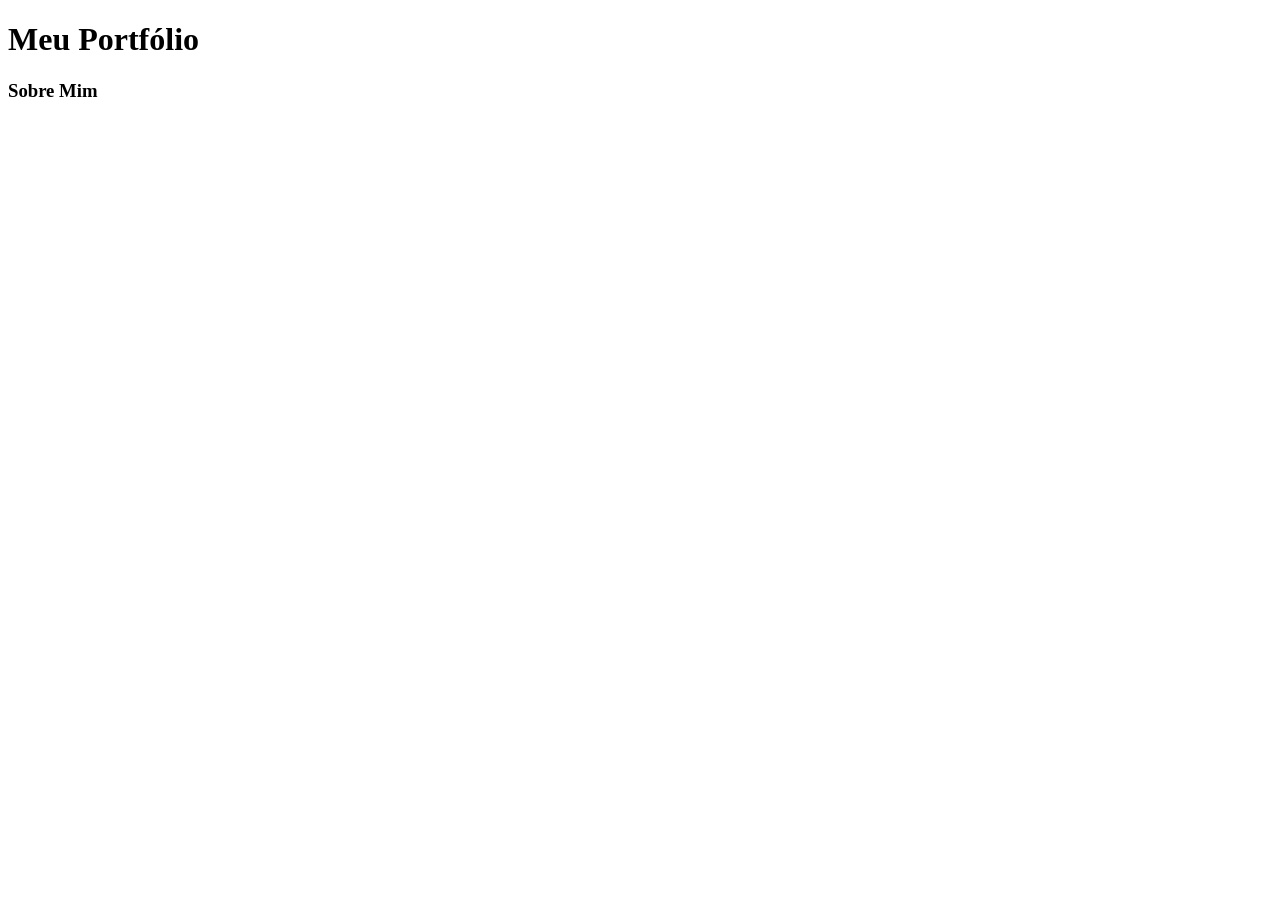
==== index.html @ d5aa6065 "initiation" ====
<!DOCTYPE html>
<html lang="pt-br">
<head>
    <meta charset="UTF-8">
    <meta name="viewport" content="width=device-width, initial-scale=1.0">
    <title>Document</title>
</head>
<body>
    <h1>Meu Portfólio</h1>

    <h3>Sobre Mim</h3>
    
</body>
</html>
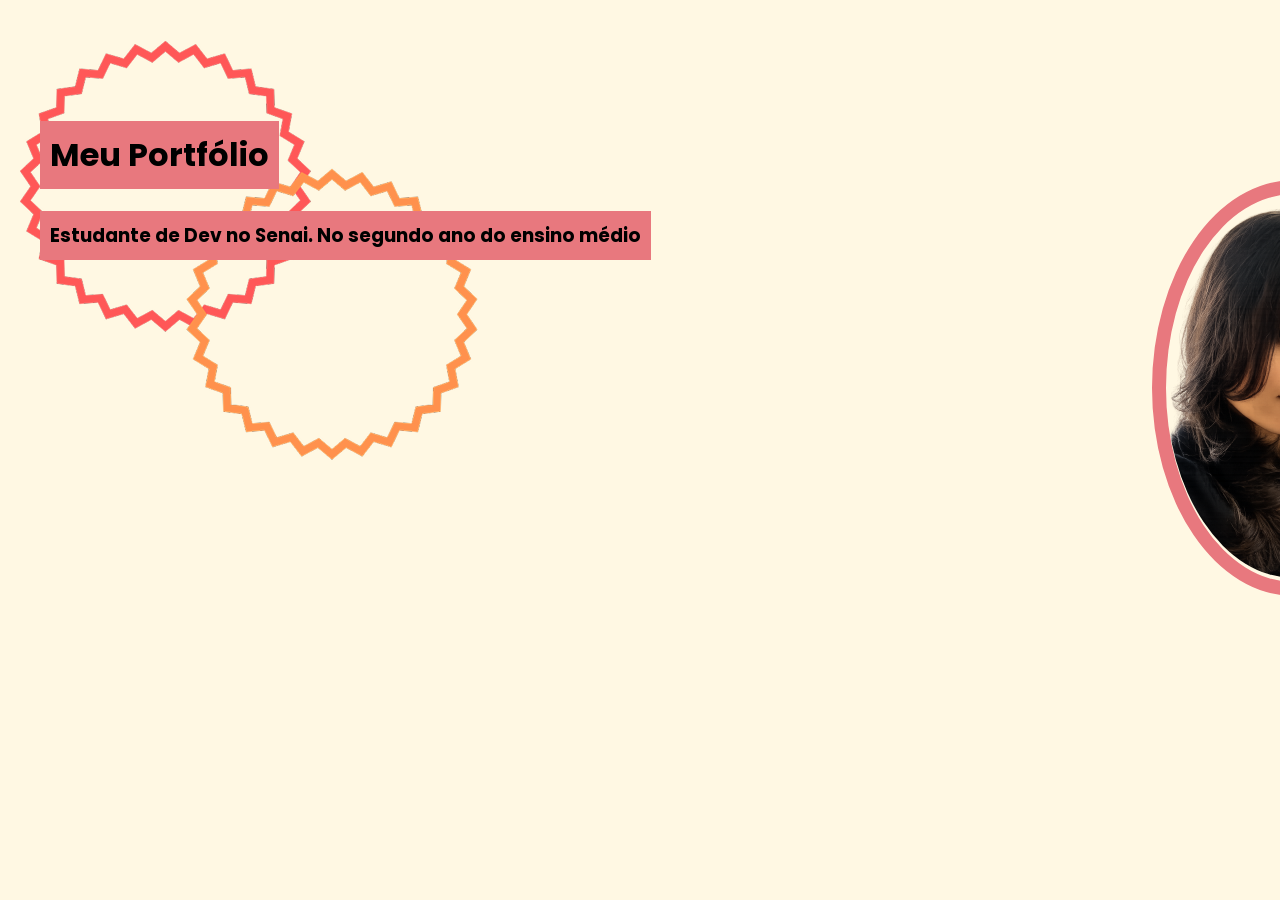
==== commit b0f2e1ab: "notDone" ====
--- a/index.html
+++ b/index.html
@@ -3,12 +3,24 @@
 <head>
     <meta charset="UTF-8">
     <meta name="viewport" content="width=device-width, initial-scale=1.0">
-    <title>Document</title>
+    <link rel="preconnect" href="https://fonts.googleapis.com">
+<link rel="preconnect" href="https://fonts.gstatic.com" crossorigin>
+<link href="https://fonts.googleapis.com/css2?family=Poppins:wght@400;700&display=swap" rel="stylesheet">
+<link rel="stylesheet" href="style.css">
+    <title>Portifolio</title>
 </head>
 <body>
-    <h1>Meu Portfólio</h1>
+    <img class="circulo-fundo" src="img/CirculoZnho.png" alt="">
 
-    <h3>Sobre Mim</h3>
-    
+    <div class="container">
+        <h1>Meu Portfólio</h1>
+        <h3>Estudante de Dev no Senai. No segundo ano do ensino médio</h3>
+    </div>
+
+    <div class="circulo-imagem">
+        <div class="borda-circulo">
+            <img src="img/EuLindinha.png" alt="">
+        </div>
+    </div>
 </body>
 </html>
--- a/style.css
+++ b/style.css
@@ -0,0 +1,56 @@
+body{
+    background-color: #FFF8E3;
+    margin: 0;
+    position: relative;
+}
+
+.circulo-fundo{
+    position: absolute;
+    top: 20px;
+    left: 20px;
+    z-index: -1; /* fica atrás do texto */
+}
+
+.container{
+    position: relative;
+    z-index: 1; /* fica na frente */
+    bottom: -100px;
+    left: 40px;
+}
+
+h1, h3{
+    font-family: 'Poppins', sans-serif;
+    background-color: #E8787E;
+    width: fit-content;
+    padding: 10px;
+}
+
+.circulo-imagem{
+  position: relative;
+    width: 20%;
+    height: 20%;
+    border-radius: 30%;
+   background-color: transparent;
+    margin-top: 20px;
+    right:-90%;
+
+    
+}
+
+.borda-circulo{
+        position: relative;
+    border: 14px solid #E8787E;
+        width: 100%;
+    height: 100%;
+        border-radius: 100%;
+    
+}
+
+
+.borda-circulo img{
+        position:relative;
+    width: 100%;
+    height: 100%;
+    border-radius: 50%;
+ 
+}
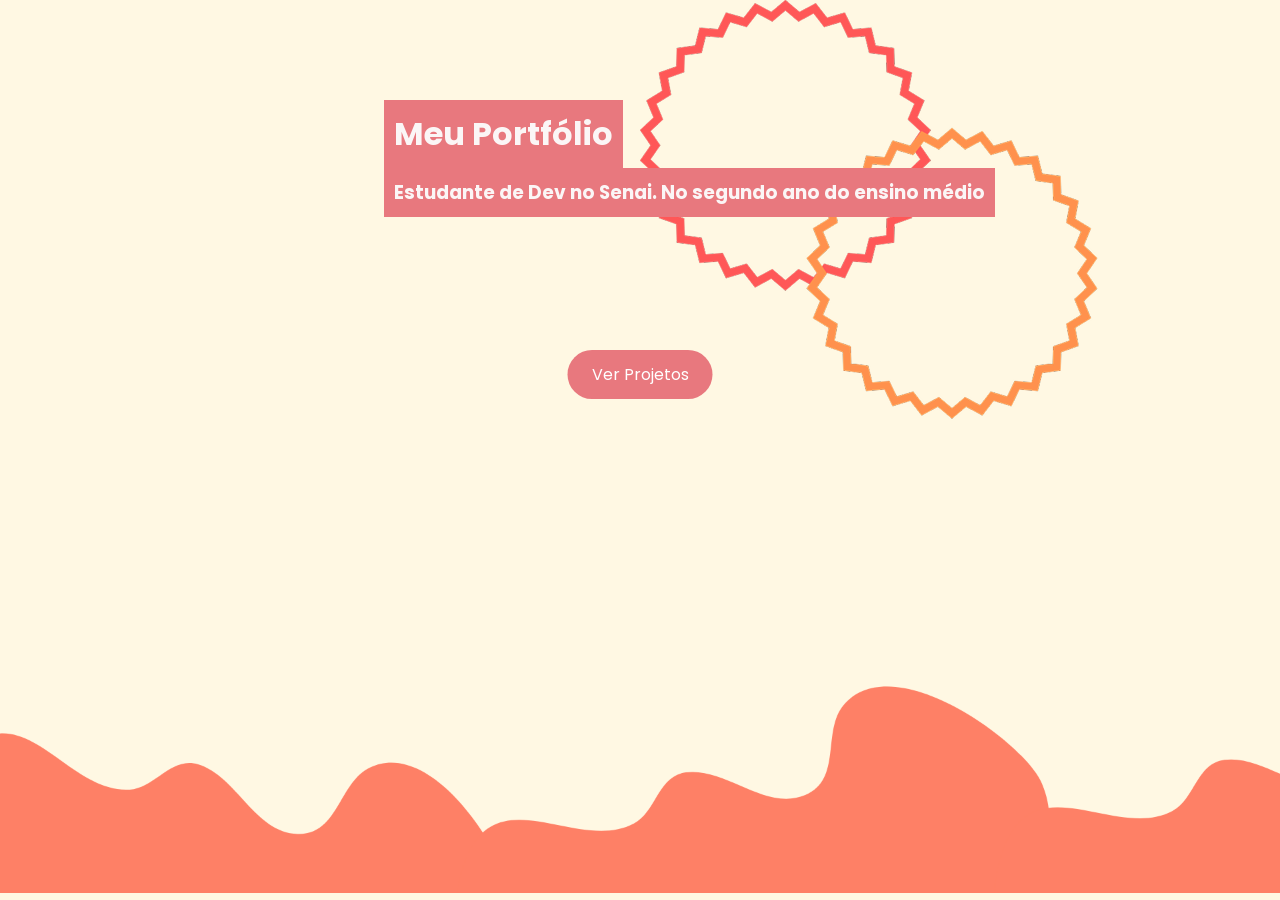
==== commit 486ed39f: "Finish??" ====
--- a/index.html
+++ b/index.html
@@ -10,17 +10,21 @@
     <title>Portifolio</title>
 </head>
 <body>
-    <img class="circulo-fundo" src="img/CirculoZnho.png" alt="">
+  <div class="Portifolio">
+     <img class="circulo-fundo" src="img/CirculoZnho.png" alt="">
 
-    <div class="container">
+     <div class="container">
         <h1>Meu Portfólio</h1>
         <h3>Estudante de Dev no Senai. No segundo ano do ensino médio</h3>
-    </div>
+     </div>
 
-    <div class="circulo-imagem">
-        <div class="borda-circulo">
-            <img src="img/EuLindinha.png" alt="">
-        </div>
-    </div>
+   </div>
+
+    <a href="portifolio1.html">
+   <div class="butao">Ver Projetos</div>
+</a>
+<footer>
+    <img src="img/Design sem nome (4).png" alt="">
+</footer>
 </body>
 </html>
--- a/style.css
+++ b/style.css
@@ -1,13 +1,25 @@
+*{
+    box-sizing: border-box;
+    margin: 0;
+    padding: 0;
+}
+
+
 body{
     background-color: #FFF8E3;
     margin: 0;
     position: relative;
+    display: flex;
+    justify-content: space-between;
+    overflow: hidden;
+    width: 100vw;
+    height: 100vh;
 }
 
 .circulo-fundo{
     position: absolute;
-    top: 20px;
-    left: 20px;
+    top: 10;
+    left: 50%;
     z-index: -1; /* fica atrás do texto */
 }
 
@@ -15,7 +27,8 @@
     position: relative;
     z-index: 1; /* fica na frente */
     bottom: -100px;
-    left: 40px;
+    left: 30vw;
+
 }
 
 h1, h3{
@@ -23,34 +36,41 @@
     background-color: #E8787E;
     width: fit-content;
     padding: 10px;
-}
-
-.circulo-imagem{
-  position: relative;
-    width: 20%;
-    height: 20%;
-    border-radius: 30%;
-   background-color: transparent;
-    margin-top: 20px;
-    right:-90%;
-
-    
-}
-
-.borda-circulo{
-        position: relative;
-    border: 14px solid #E8787E;
-        width: 100%;
-    height: 100%;
-        border-radius: 100%;
-    
+    color: rgb(251, 246, 246);
 }
 
 
-.borda-circulo img{
-        position:relative;
+footer {
+    position: absolute;
+    bottom:0px;
+    width: 100vw;
+    color: rgb(251, 246, 246);
+    text-align: center;
+    font-family: 'Poppins', sans-serif;
+        margin-bottom: 0px;
+}
+
+footer img{
     width: 100%;
-    height: 100%;
-    border-radius: 50%;
- 
-}+    margin-bottom: 0px;
+}
+
+.butao{
+
+    width: 100%;
+}
+
+a{
+    position: absolute;
+    z-index: 2;
+    top: 350px;
+    left: 50%;
+    transform: translateX(-50%);
+    display: inline-block;
+    padding: 12px 24px;
+    background-color: #E8787E;
+    color: white;
+    text-decoration: none;
+    border-radius: 60px;
+    font-family: 'Poppins', sans-serif;
+}
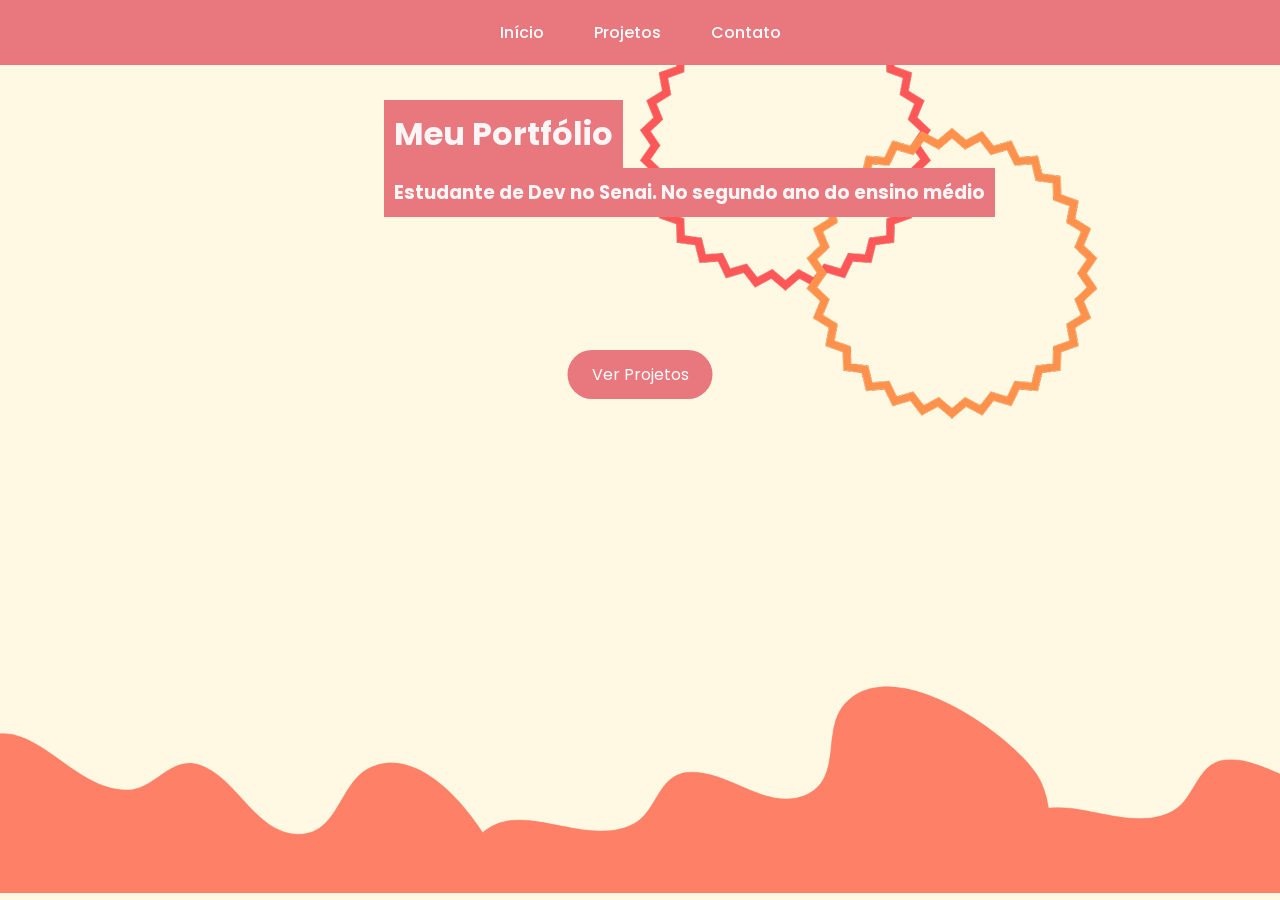
==== commit a9c96a0a: "Menuuu" ====
--- a/index.html
+++ b/index.html
@@ -10,6 +10,13 @@
     <title>Portifolio</title>
 </head>
 <body>
+    <nav class="Menu">
+   <ul>
+    <li><a href="index.html">Início</a></li>
+    <li><a href="portifolio1.html">Projetos</a></li>
+    <li><a href="#">Contato</a></li>
+   </ul>
+    </nav>
   <div class="Portifolio">
      <img class="circulo-fundo" src="img/CirculoZnho.png" alt="">
 
--- a/style.css
+++ b/style.css
@@ -74,3 +74,45 @@
     border-radius: 60px;
     font-family: 'Poppins', sans-serif;
 }
+
+nav.Menu {
+    position: absolute;
+    top: 0;
+    left: 0;
+    width: 100%;
+    background-color: #E8787E;
+    z-index: 2;
+    padding: 15px 30px;
+    display: flex;
+    justify-content: center;
+}
+
+nav.Menu ul {
+    display: flex;
+    list-style: none;
+    gap: 30px;
+}
+
+nav.Menu li {
+    margin: 0;
+}
+
+nav.Menu a {
+    position: static !important;
+    top: auto !important;
+    left: auto !important;
+    transform: none !important;
+    background-color: transparent;
+    color: white;
+    text-decoration: none;
+    border-radius: 0;
+    padding: 5px 10px;
+    font-family: 'Poppins', sans-serif;
+    font-weight: 500;
+    display: inline-block;
+}
+
+nav.Menu a:hover {
+    background-color: rgba(255, 255, 255, 0.2);
+    border-radius: 5px;
+}
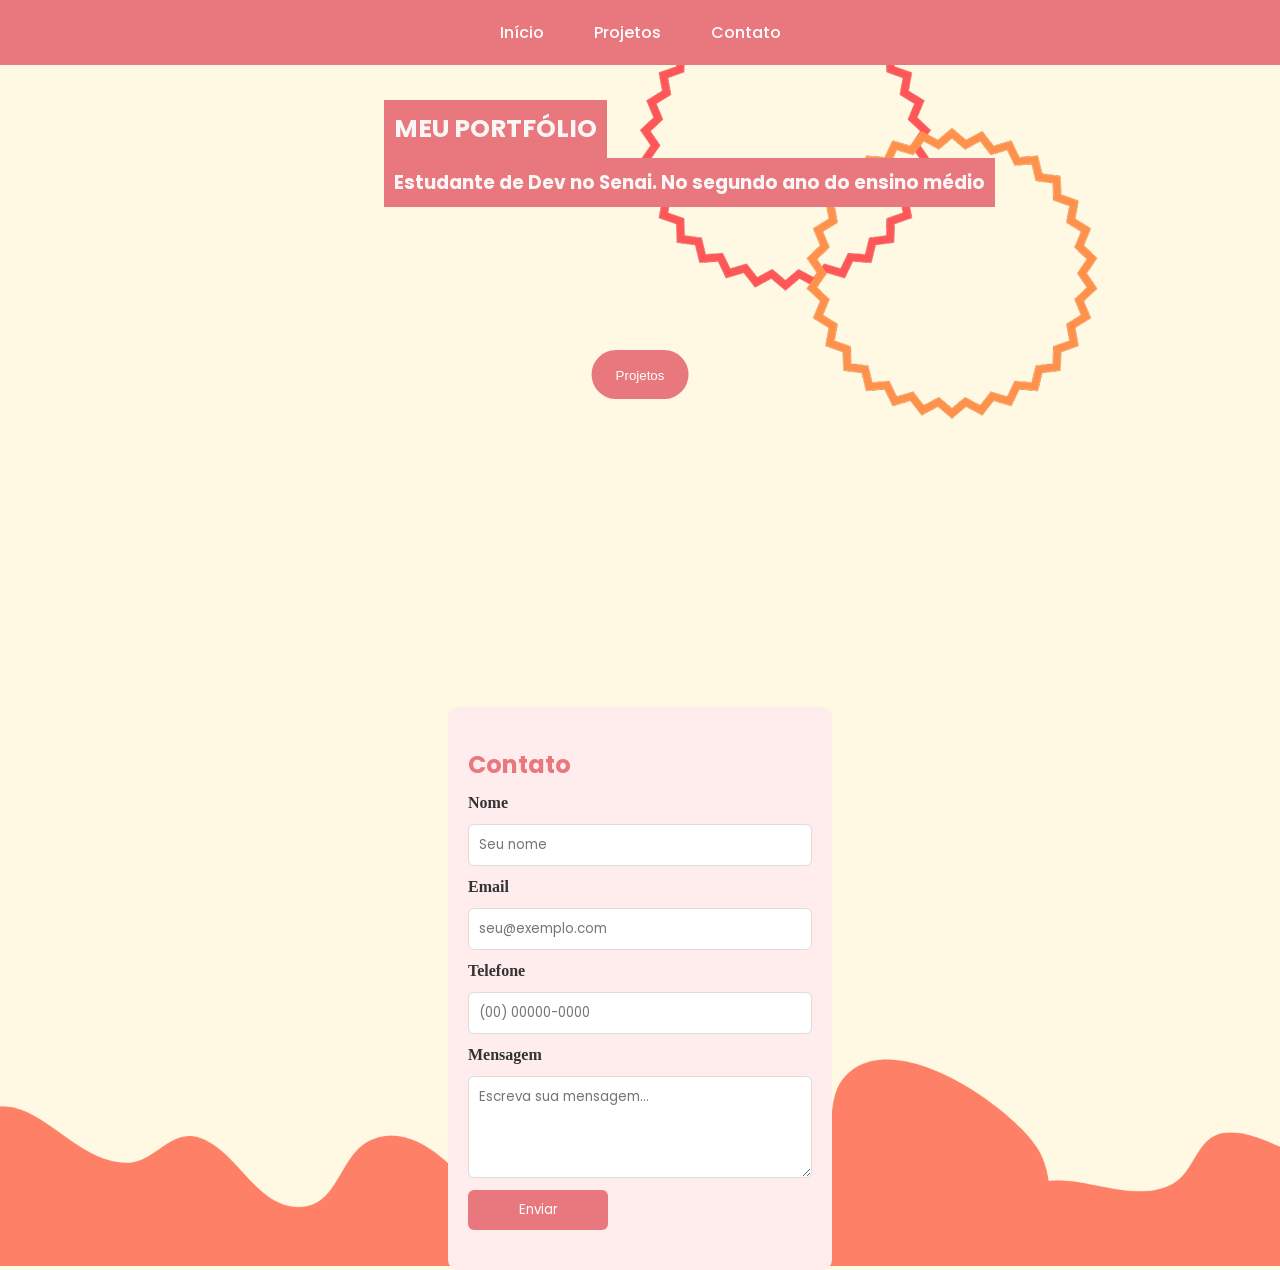
==== commit 7f8c69a2: "yay???" ====
--- a/index.html
+++ b/index.html
@@ -1,4 +1,4 @@
-<!DOCTYPE html>
+﻿<!DOCTYPE html>
 <html lang="pt-br">
 <head>
     <meta charset="UTF-8">
@@ -10,28 +10,55 @@
     <title>Portifolio</title>
 </head>
 <body>
-    <nav class="Menu">
+           <nav class="Menu">
    <ul>
     <li><a href="index.html">Início</a></li>
     <li><a href="portifolio1.html">Projetos</a></li>
     <li><a href="#">Contato</a></li>
    </ul>
     </nav>
-  <div class="Portifolio">
+  <header class="Portifolio">
      <img class="circulo-fundo" src="img/CirculoZnho.png" alt="">
 
      <div class="container">
         <h1>Meu Portfólio</h1>
         <h3>Estudante de Dev no Senai. No segundo ano do ensino médio</h3>
-     </div>
+     </header>
 
    </div>
 
-    <a href="portifolio1.html">
-   <div class="butao">Ver Projetos</div>
-</a>
+   <a href="portifolio1.html"><button>Projetos</button></a>
 <footer>
     <img src="img/Design sem nome (4).png" alt="">
 </footer>
+
+<!-- Seção de Contato -->
+<section id="contato" style="padding:40px 20px;">
+  <div class="contact-wrapper">
+    <h2>Contato</h2>
+
+    <form class="contact-form" action="#" method="post">
+      <label for="nome">Nome</label>
+      <input type="text" id="nome" name="nome" placeholder="Seu nome" required>
+
+      <label for="email">Email</label>
+      <input type="email" id="email" name="email" placeholder="seu@exemplo.com" required>
+
+      <label for="telefone">Telefone</label>
+      <input type="tel" id="telefone" name="telefone" placeholder="(00) 00000-0000">
+
+      <label for="mensagem">Mensagem</label>
+      <textarea id="mensagem" name="mensagem" rows="4" placeholder="Escreva sua mensagem..."></textarea>
+
+      <button type="submit" class="submit-btn .poppins-regular">Enviar</button>
+    </form>
+  </div>
+</section>
+
 </body>
-</html>+</html>
+
+
+
+
+
--- a/style.css
+++ b/style.css
@@ -1,37 +1,37 @@
-*{
+* {
     box-sizing: border-box;
     margin: 0;
     padding: 0;
 }
 
 
-body{
+body {
     background-color: #FFF8E3;
-    margin: 0;
     position: relative;
-    display: flex;
-    justify-content: space-between;
-    overflow: hidden;
     width: 100vw;
-    height: 100vh;
+    min-height: 100vh;
+    overflow-x: hidden;
 }
 
-.circulo-fundo{
+.circulo-fundo {
     position: absolute;
     top: 10;
     left: 50%;
-    z-index: -1; /* fica atrás do texto */
+    z-index: -1;
+    /* fica atrás do texto */
 }
 
-.container{
+.container {
     position: relative;
-    z-index: 1; /* fica na frente */
+    z-index: 1;
+    /* fica na frente */
     bottom: -100px;
     left: 30vw;
 
 }
 
-h1, h3{
+h1,
+h3 {
     font-family: 'Poppins', sans-serif;
     background-color: #E8787E;
     width: fit-content;
@@ -42,25 +42,30 @@
 
 footer {
     position: absolute;
-    bottom:0px;
+    bottom: 0;
     width: 100vw;
-    color: rgb(251, 246, 246);
-    text-align: center;
-    font-family: 'Poppins', sans-serif;
-        margin-bottom: 0px;
+    z-index: -1;
 }
 
-footer img{
+footer img {
     width: 100%;
-    margin-bottom: 0px;
+    position: relative;
+    z-index: -1;
 }
-
-.butao{
+.butao {
 
     width: 100%;
 }
 
-a{
+button{
+    border: 0;
+    color: white;
+    background-color: transparent;
+    width: 100%;
+    height: 100%;
+}
+
+a {
     position: absolute;
     z-index: 2;
     top: 350px;
@@ -85,6 +90,7 @@
     padding: 15px 30px;
     display: flex;
     justify-content: center;
+
 }
 
 nav.Menu ul {
@@ -112,7 +118,77 @@
     display: inline-block;
 }
 
+
+
+/* Estilos para seção de contato */
+#contato {
+    background: #ffecec;
+    color: #333;
+    padding: 40px 20px;
+    margin-top: 600px;
+    width: 30%;
+    border-radius: 10px;
+
+    position: relative;
+    z-index: 10;
+
+    margin-left: auto;
+    margin-right: auto;
+
+}
+
+.contact-wrapper {
+    max-width: 900px;
+    margin: 0 auto;
+}
+
+.contact-wrapper h2 {
+    font-family: 'Poppins', sans-serif;
+    color: #E8787E;
+}
+
+.contact-form {
+    display: flex;
+    flex-direction: column;
+    gap: 12px;
+    margin-top: 12px;
+}
+
+.contact-form label {
+    font-weight: 600;
+    font-fmily: 'Poppins', sans-serif;
+}
+
+.contact-form input, .contact-form textarea {
+    padding: 10px;
+    border: 1px solid #ddd;
+    border-radius: 6px;
+    font-family: 'Poppins', sans-serif;
+}
+
+
+
+.submit-btn {
+    background: #E8787E;
+    color: #fff;
+    border: none;
+    padding: 10px 16px;
+    border-radius: 6px;
+    cursor: pointer;
+    width: 140px;
+    font-family: 'Poppins', sans-serif;
+}
+
+.submit-btn:hover {
+    opacity: 0.95;
+}
+
+h1{
+    font-size: 25px;
+    text-transform: uppercase;
+}
+
 nav.Menu a:hover {
     background-color: rgba(255, 255, 255, 0.2);
     border-radius: 5px;
-}+}
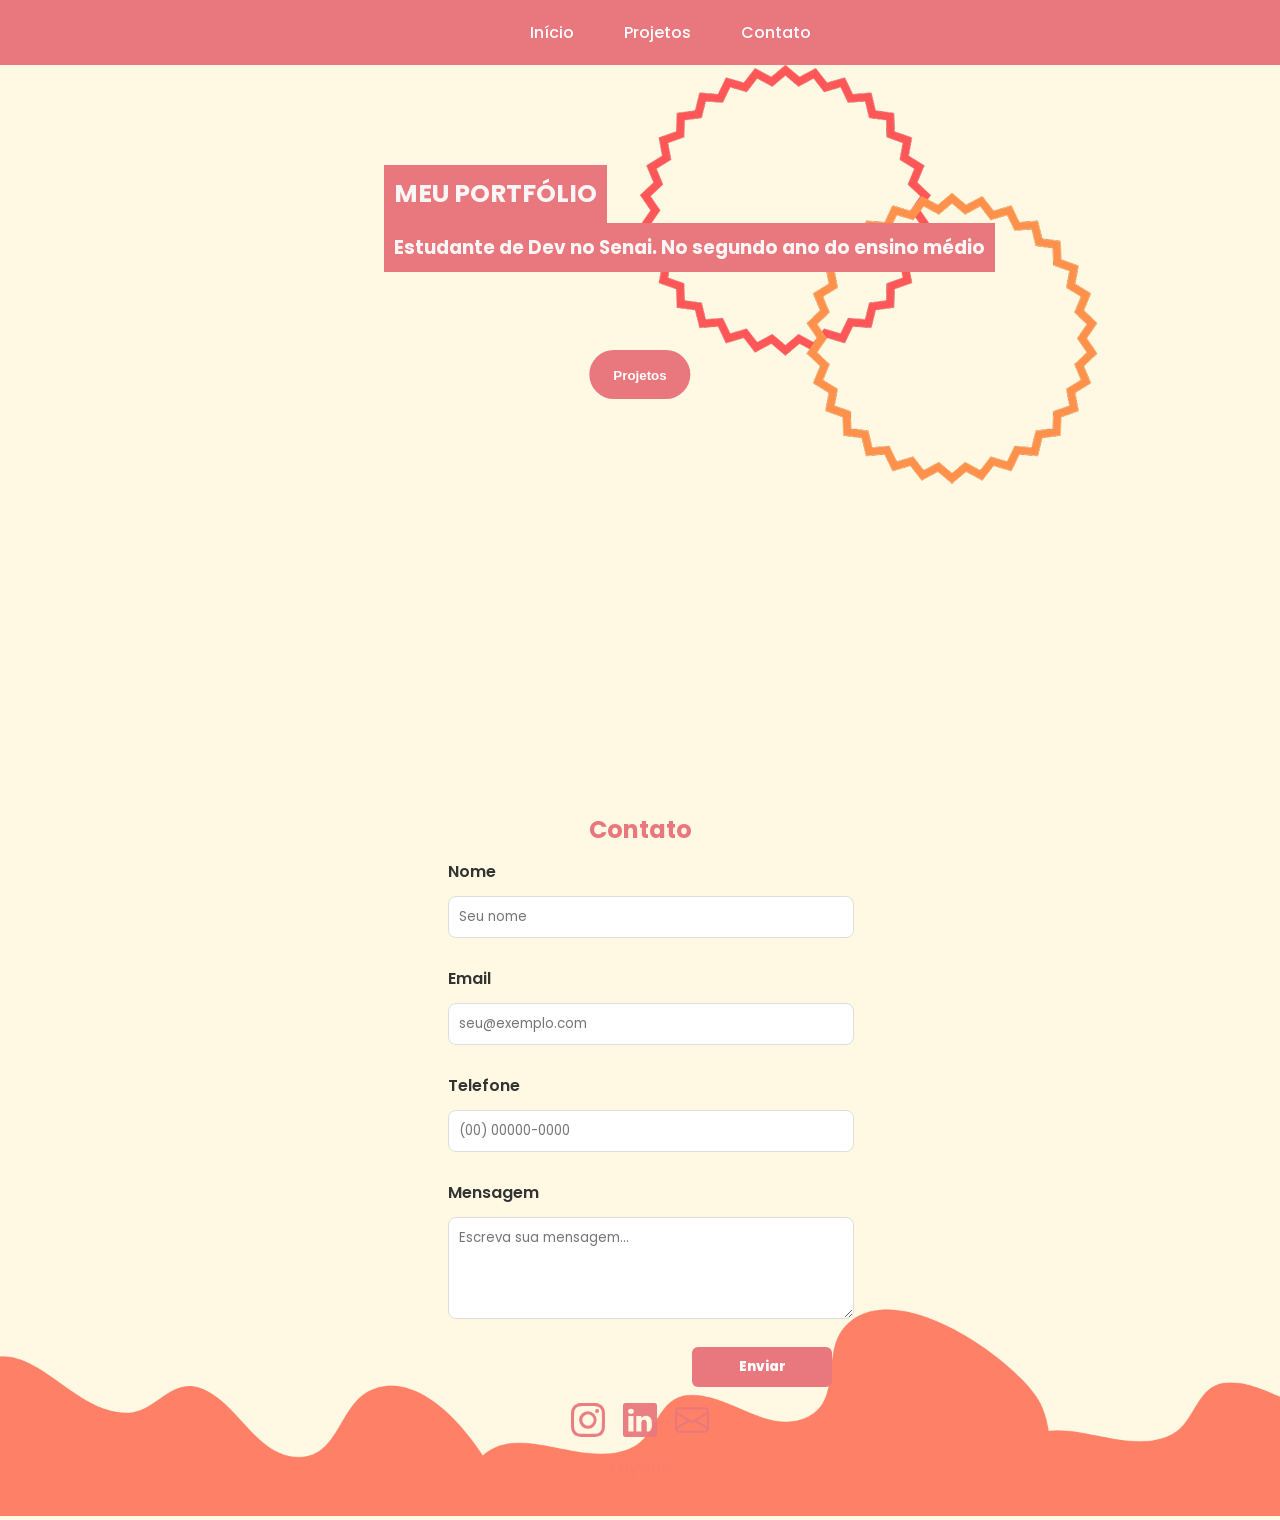
==== commit d322c4f0: "heyyy" ====
--- a/index.html
+++ b/index.html
@@ -1,64 +1,82 @@
 ﻿<!DOCTYPE html>
 <html lang="pt-br">
+
 <head>
-    <meta charset="UTF-8">
-    <meta name="viewport" content="width=device-width, initial-scale=1.0">
-    <link rel="preconnect" href="https://fonts.googleapis.com">
-<link rel="preconnect" href="https://fonts.gstatic.com" crossorigin>
-<link href="https://fonts.googleapis.com/css2?family=Poppins:wght@400;700&display=swap" rel="stylesheet">
-<link rel="stylesheet" href="style.css">
-    <title>Portifolio</title>
+  <meta charset="UTF-8">
+  <meta name="viewport" content="width=device-width, initial-scale=1.0">
+  <link rel="preconnect" href="https://fonts.googleapis.com">
+  <link rel="preconnect" href="https://fonts.gstatic.com" crossorigin>
+  <link href="https://fonts.googleapis.com/css2?family=Poppins:wght@400;700&display=swap" rel="stylesheet">
+  <link rel="stylesheet" href="style.css">
+  <title>Portifolio</title>
 </head>
+
 <body>
-           <nav class="Menu">
-   <ul>
-    <li><a href="index.html">Início</a></li>
-    <li><a href="portifolio1.html">Projetos</a></li>
-    <li><a href="#">Contato</a></li>
-   </ul>
-    </nav>
+  <nav class="Menu">
+    <ul>
+      <li><a href="index.html">Início</a></li>
+      <li><a href="portifolio1.html">Projetos</a></li>
+      <li><a href="#contato">Contato</a></li>
+    </ul>
+  </nav>
   <header class="Portifolio">
-     <img class="circulo-fundo" src="img/CirculoZnho.png" alt="">
+    <img class="circulo-fundo" src="img/CirculoZnho.png" alt="">
 
-     <div class="container">
-        <h1>Meu Portfólio</h1>
-        <h3>Estudante de Dev no Senai. No segundo ano do ensino médio</h3>
-     </header>
+    <div class="container">
+      <h1>Meu Portfólio</h1>
+      <h3>Estudante de Dev no Senai. No segundo ano do ensino médio</h3>
+  </header>
 
-   </div>
+  </div>
 
-   <a href="portifolio1.html"><button>Projetos</button></a>
-<footer>
+  <a href="portifolio1.html" id="buttonidk"><button>Projetos</button></a>
+  <footer>
     <img src="img/Design sem nome (4).png" alt="">
-</footer>
+  </footer>
 
-<!-- Seção de Contato -->
-<section id="contato" style="padding:40px 20px;">
-  <div class="contact-wrapper">
-    <h2>Contato</h2>
+  <!-- Seção de Contato -->
+  <section id="contato" style="padding:40px 20px;">
+    <div class="contact-wrapper">
+      <h2>Contato</h2>
 
-    <form class="contact-form" action="#" method="post">
-      <label for="nome">Nome</label>
-      <input type="text" id="nome" name="nome" placeholder="Seu nome" required>
+      <form class="contact-form" action="#" method="post">
+        <label for="nome">Nome</label>
+        <input type="text" id="nome" name="nome" placeholder="Seu nome" required>
 
-      <label for="email">Email</label>
-      <input type="email" id="email" name="email" placeholder="seu@exemplo.com" required>
+        <label for="email">Email</label>
+        <input type="email" id="email" name="email" placeholder="seu@exemplo.com" required>
 
-      <label for="telefone">Telefone</label>
-      <input type="tel" id="telefone" name="telefone" placeholder="(00) 00000-0000">
+        <label for="telefone">Telefone</label>
+        <input type="tel" id="telefone" name="telefone" placeholder="(00) 00000-0000">
 
-      <label for="mensagem">Mensagem</label>
-      <textarea id="mensagem" name="mensagem" rows="4" placeholder="Escreva sua mensagem..."></textarea>
+        <label for="mensagem">Mensagem</label>
+        <textarea id="mensagem" name="mensagem" rows="4" placeholder="Escreva sua mensagem..."></textarea>
 
-      <button type="submit" class="submit-btn .poppins-regular">Enviar</button>
-    </form>
-  </div>
-</section>
+        <button type="submit" class="submit-btn .poppins-regular">Enviar</button>
+      </form>
+      <div class="socials">
+        <div class="social-row">
+          <a href="https://instagram.com/" target="_blank" aria-label="Instagram" class="social-link">
+<svg xmlns="http://www.w3.org/2000/svg" width="16" height="16" fill="currentColor" class="bi bi-instagram" viewBox="0 0 16 16">
+  <path d="M8 0C5.829 0 5.556.01 4.703.048 3.85.088 3.269.222 2.76.42a3.9 3.9 0 0 0-1.417.923A3.9 3.9 0 0 0 .42 2.76C.222 3.268.087 3.85.048 4.7.01 5.555 0 5.827 0 8.001c0 2.172.01 2.444.048 3.297.04.852.174 1.433.372 1.942.205.526.478.972.923 1.417.444.445.89.719 1.416.923.51.198 1.09.333 1.942.372C5.555 15.99 5.827 16 8 16s2.444-.01 3.298-.048c.851-.04 1.434-.174 1.943-.372a3.9 3.9 0 0 0 1.416-.923c.445-.445.718-.891.923-1.417.197-.509.332-1.09.372-1.942C15.99 10.445 16 10.173 16 8s-.01-2.445-.048-3.299c-.04-.851-.175-1.433-.372-1.941a3.9 3.9 0 0 0-.923-1.417A3.9 3.9 0 0 0 13.24.42c-.51-.198-1.092-.333-1.943-.372C10.443.01 10.172 0 7.998 0zm-.717 1.442h.718c2.136 0 2.389.007 3.232.046.78.035 1.204.166 1.486.275.373.145.64.319.92.599s.453.546.598.92c.11.281.24.705.275 1.485.039.843.047 1.096.047 3.231s-.008 2.389-.047 3.232c-.035.78-.166 1.203-.275 1.485a2.5 2.5 0 0 1-.599.919c-.28.28-.546.453-.92.598-.28.11-.704.24-1.485.276-.843.038-1.096.047-3.232.047s-2.39-.009-3.233-.047c-.78-.036-1.203-.166-1.485-.276a2.5 2.5 0 0 1-.92-.598 2.5 2.5 0 0 1-.6-.92c-.109-.281-.24-.705-.275-1.485-.038-.843-.046-1.096-.046-3.233s.008-2.388.046-3.231c.036-.78.166-1.204.276-1.486.145-.373.319-.64.599-.92s.546-.453.92-.598c.282-.11.705-.24 1.485-.276.738-.034 1.024-.044 2.515-.045zm4.988 1.328a.96.96 0 1 0 0 1.92.96.96 0 0 0 0-1.92m-4.27 1.122a4.109 4.109 0 1 0 0 8.217 4.109 4.109 0 0 0 0-8.217m0 1.441a2.667 2.667 0 1 1 0 5.334 2.667 2.667 0 0 1 0-5.334"/>
+</svg>
+          </a>
+          <a href="https://www.linkedin.com/" target="_blank" aria-label="LinkedIn" class="social-link">
+            <svg xmlns="http://www.w3.org/2000/svg" width="16" height="16" fill="currentColor" class="bi bi-linkedin" viewBox="0 0 16 16">
+  <path d="M0 1.146C0 .513.526 0 1.175 0h13.65C15.474 0 16 .513 16 1.146v13.708c0 .633-.526 1.146-1.175 1.146H1.175C.526 16 0 15.487 0 14.854zm4.943 12.248V6.169H2.542v7.225zm-1.2-8.212c.837 0 1.358-.554 1.358-1.248-.015-.709-.52-1.248-1.342-1.248S2.4 3.226 2.4 3.934c0 .694.521 1.248 1.327 1.248zm4.908 8.212V9.359c0-.216.016-.432.08-.586.173-.431.568-.878 1.232-.878.869 0 1.216.662 1.216 1.634v3.865h2.401V9.25c0-2.22-1.184-3.252-2.764-3.252-1.274 0-1.845.7-2.165 1.193v.025h-.016l.016-.025V6.169h-2.4c.03.678 0 7.225 0 7.225z"/>
+</svg>
+          </a>
+          <a href="mailto:seuemail@example.com" aria-label="Email" class="social-link">
+           <svg xmlns="http://www.w3.org/2000/svg" width="16" height="16" fill="currentColor" class="bi bi-envelope" viewBox="0 0 16 16">
+  <path d="M0 4a2 2 0 0 1 2-2h12a2 2 0 0 1 2 2v8a2 2 0 0 1-2 2H2a2 2 0 0 1-2-2zm2-1a1 1 0 0 0-1 1v.217l7 4.2 7-4.2V4a1 1 0 0 0-1-1zm13 2.383-4.708 2.825L15 11.105zm-.034 6.876-5.64-3.471L8 9.583l-1.326-.795-5.64 3.47A1 1 0 0 0 2 13h12a1 1 0 0 0 .966-.741M1 11.105l4.708-2.897L1 5.383z"/>
+</svg>
+          </a>
+        </div>
+        <p class="social-name">Kayano</p>
+      </div>
+    </div>
+  </section>
 
 </body>
-</html>
 
-
-
-
-
+</html>
--- a/style.css
+++ b/style.css
@@ -1,5 +1,5 @@
 * {
-    box-sizing: border-box;
+
     margin: 0;
     padding: 0;
 }
@@ -63,9 +63,10 @@
     background-color: transparent;
     width: 100%;
     height: 100%;
-}
-
-a {
+    font-weight:800;
+}
+
+#buttonidk {
     position: absolute;
     z-index: 2;
     top: 350px;
@@ -81,7 +82,7 @@
 }
 
 nav.Menu {
-    position: absolute;
+    position: sticky;
     top: 0;
     left: 0;
     width: 100%;
@@ -90,6 +91,7 @@
     padding: 15px 30px;
     display: flex;
     justify-content: center;
+
 
 }
 
@@ -116,22 +118,23 @@
     font-family: 'Poppins', sans-serif;
     font-weight: 500;
     display: inline-block;
+    display: flex;
+
 }
 
 
 
 /* Estilos para seção de contato */
 #contato {
-    background: #ffecec;
+
     color: #333;
     padding: 40px 20px;
     margin-top: 600px;
     width: 30%;
+    
     border-radius: 10px;
-
     position: relative;
     z-index: 10;
-
     margin-left: auto;
     margin-right: auto;
 
@@ -145,6 +148,8 @@
 .contact-wrapper h2 {
     font-family: 'Poppins', sans-serif;
     color: #E8787E;
+    display: flex;
+    justify-content: center;
 }
 
 .contact-form {
@@ -155,15 +160,18 @@
 }
 
 .contact-form label {
+    display: block;
     font-weight: 600;
-    font-fmily: 'Poppins', sans-serif;
+    font-family: 'Poppins', sans-serif;
 }
 
 .contact-form input, .contact-form textarea {
     padding: 10px;
     border: 1px solid #ddd;
-    border-radius: 6px;
-    font-family: 'Poppins', sans-serif;
+    border-radius: 8px;
+    font-family: 'Poppins', sans-serif;
+    width: 100%;
+    margin-bottom: 16px;
 }
 
 
@@ -177,6 +185,9 @@
     cursor: pointer;
     width: 140px;
     font-family: 'Poppins', sans-serif;
+    display: flex;
+    justify-content: center;
+    align-self: flex-end;
 }
 
 .submit-btn:hover {
@@ -192,3 +203,40 @@
     background-color: rgba(255, 255, 255, 0.2);
     border-radius: 5px;
 }
+
+
+/* icones */
+.socials{
+  display:flex;
+  flex-direction:column;
+  align-items:center;
+  gap:8px;
+  margin-top:16px;
+}
+
+.social-row{
+  display:flex;
+  gap:18px;
+  align-items:center;
+}
+
+.social-link svg{
+  width:34px;
+  height:34px;
+  fill:#E8787E;
+  opacity:0.95;
+  transition:opacity .15s, transform .15s;
+}
+
+.social-link:hover svg{
+  opacity:1;
+  transform:translateY(-2px);
+}
+
+.social-name{
+  font-family: 'Poppins', sans-serif;
+  color:#E8787E;
+  opacity:0.18;
+  margin-top:6px;
+  letter-spacing:1px;
+}
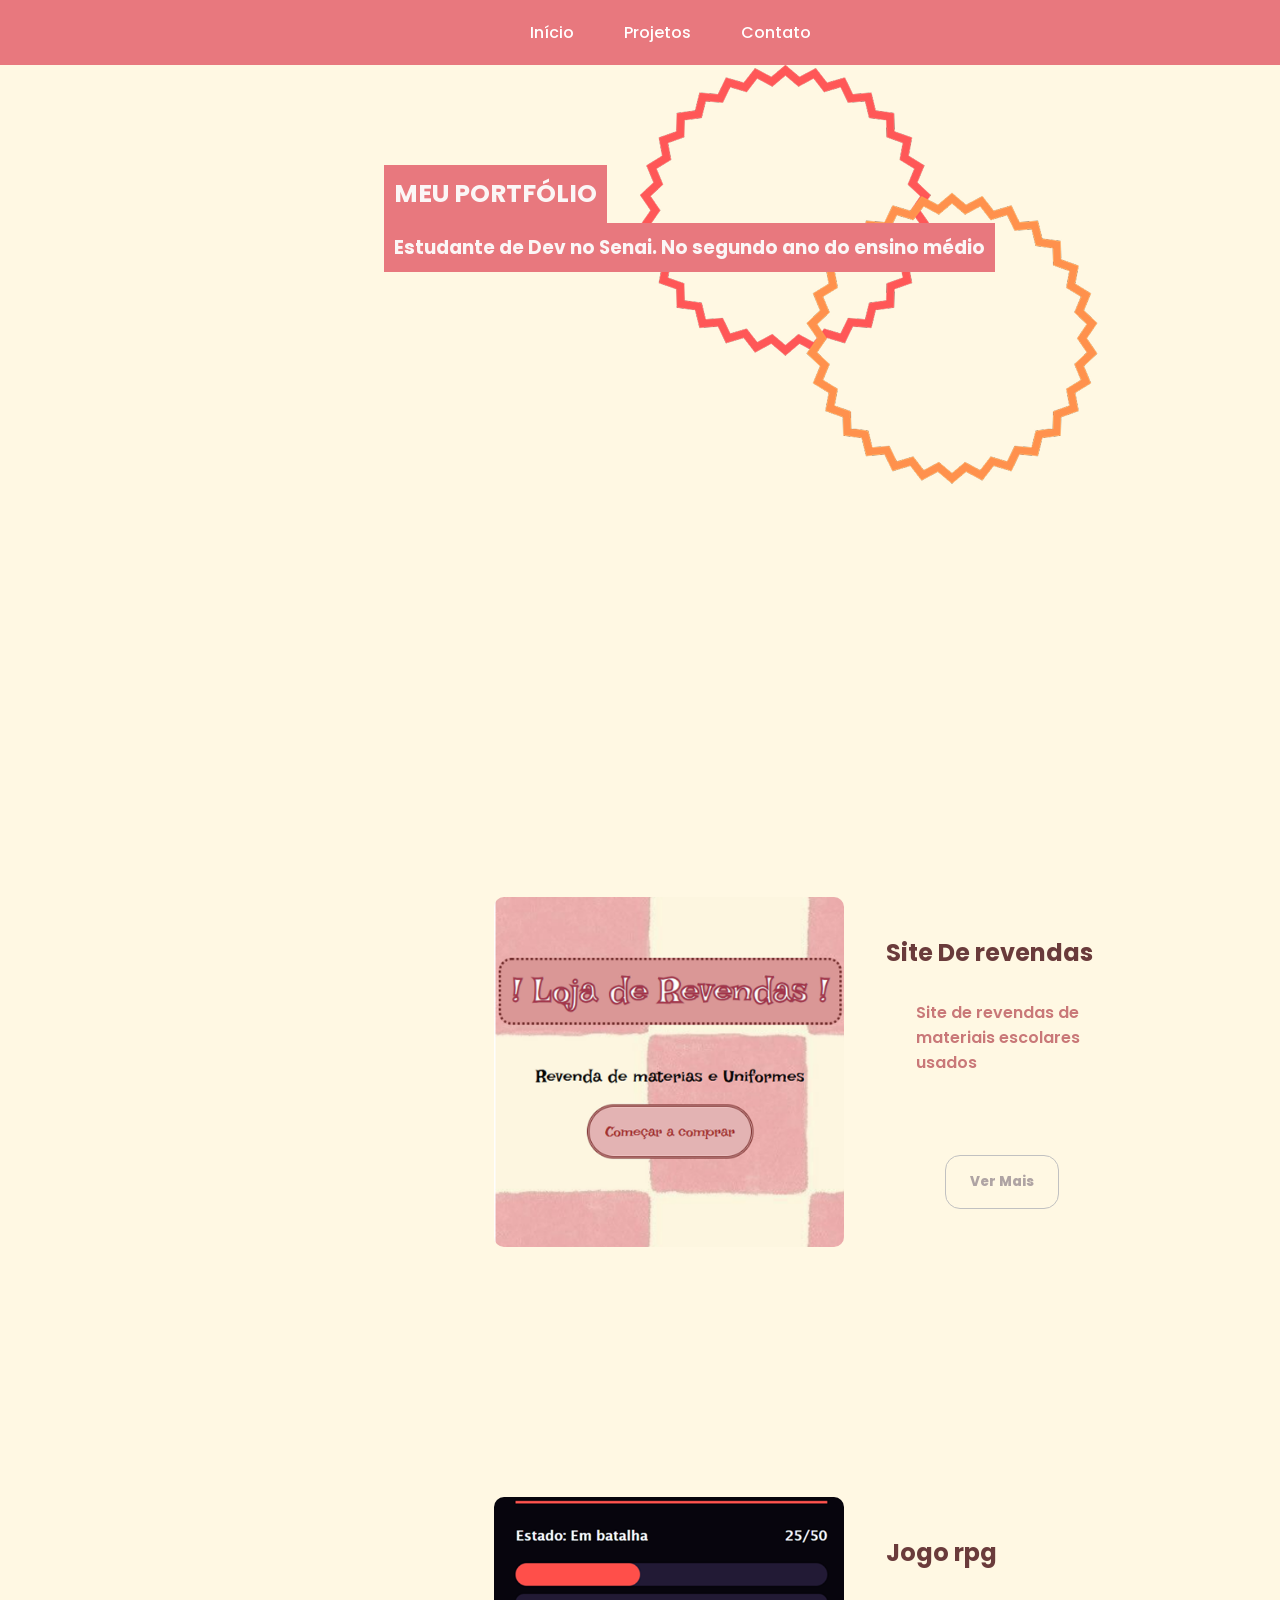
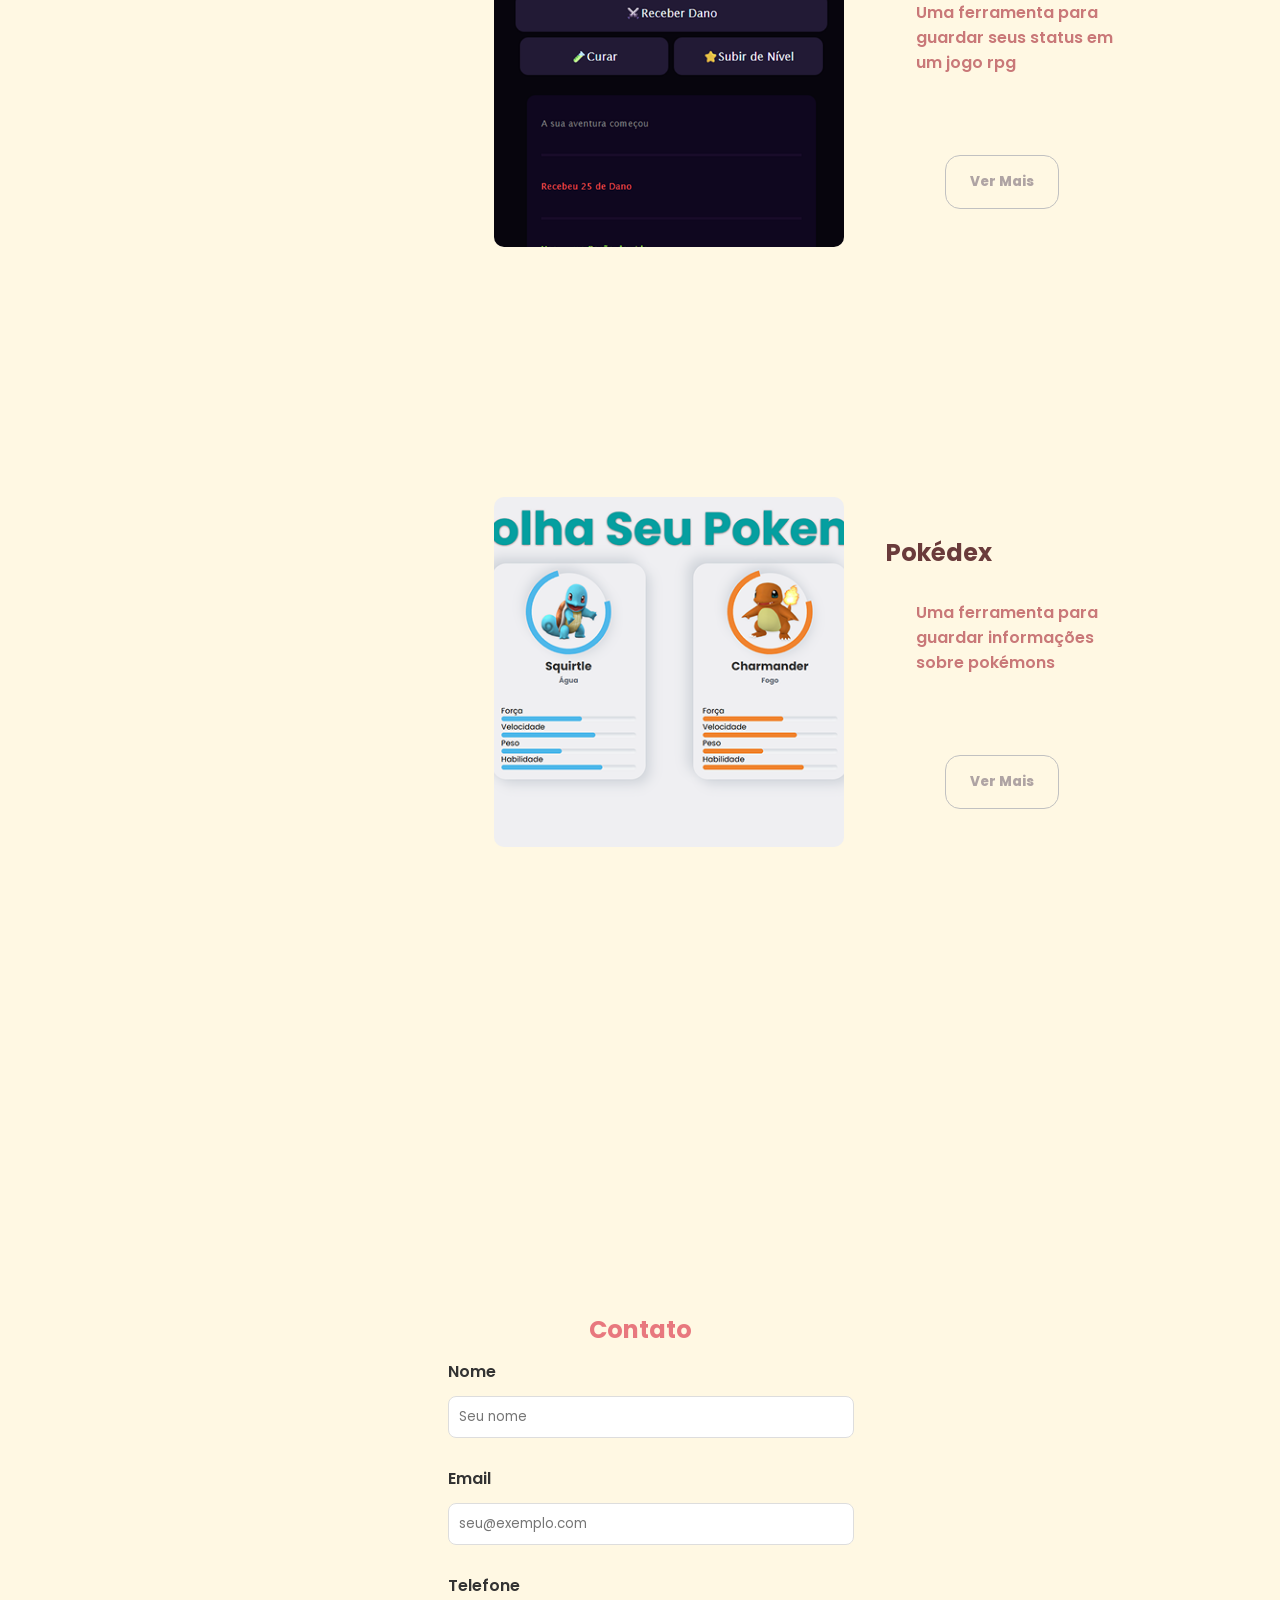
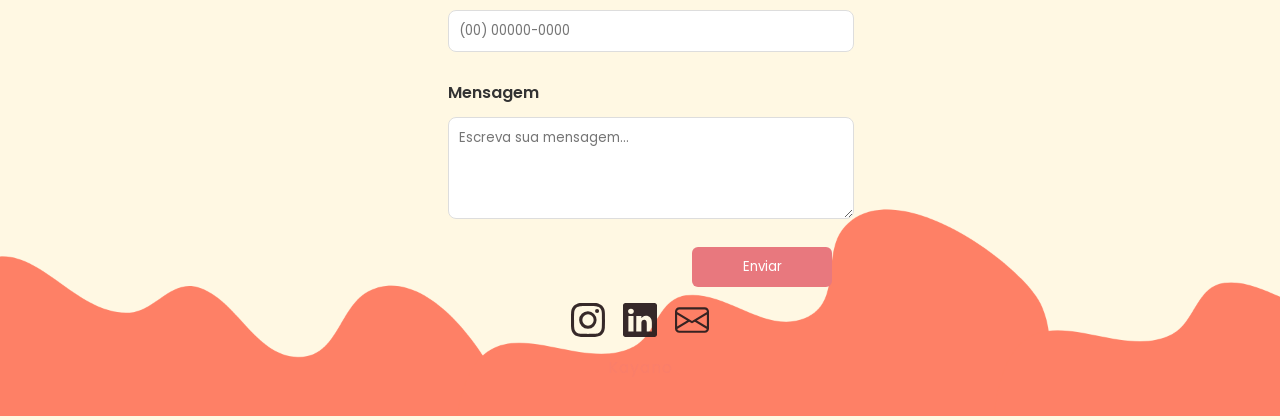
==== commit 400663cc: "Ywah" ====
--- a/index.html
+++ b/index.html
@@ -15,7 +15,7 @@
   <nav class="Menu">
     <ul>
       <li><a href="index.html">Início</a></li>
-      <li><a href="portifolio1.html">Projetos</a></li>
+      <li><a href="#Yeahhh">Projetos</a></li>
       <li><a href="#contato">Contato</a></li>
     </ul>
   </nav>
@@ -29,7 +29,42 @@
 
   </div>
 
-  <a href="portifolio1.html" id="buttonidk"><button>Projetos</button></a>
+<section id="Yeahhh" class="help">
+    <article class="card">
+    <img src="img/Captura de tela 2026-06-09 143531 1@2x (1).png" alt="">
+    <div>
+      <h2> Site De revendas</h2>
+      <p> Site de revendas de materiais escolares usados</p>
+      <a href="https://github.com/ymdntsk/Mobile">
+      <button class="botaoooo" id="tess">Ver Mais</button>
+      </a>
+    </div>
+  </article>
+
+    <article class="card">
+    <img src="img/Jogo.png" alt="">
+    <div>
+      <h2> Jogo rpg</h2>
+      <p> Uma ferramenta para guardar seus status em um jogo rpg</p>
+      <a href="https://github.com/ymdntsk/interface">
+      <button class="botaoooo">Ver Mais</button>
+      </a>
+    </div>
+  </article>
+
+
+    <article class="card">
+    <img src="img/poemon.png " alt="">
+    <div>
+      <h2> Pokédex</h2>
+      <p> Uma ferramenta para guardar informações sobre pokémons</p>
+      <a href="https://github.com/ymdntsk/pokemon">
+      <button class="botaoooo">Ver Mais</button></a>
+    </div>
+  </article>
+
+</section>
+
   <footer>
     <img src="img/Design sem nome (4).png" alt="">
   </footer>
--- a/style.css
+++ b/style.css
@@ -52,19 +52,7 @@
     position: relative;
     z-index: -1;
 }
-.butao {
-
-    width: 100%;
-}
-
-button{
-    border: 0;
-    color: white;
-    background-color: transparent;
-    width: 100%;
-    height: 100%;
-    font-weight:800;
-}
+
 
 #buttonidk {
     position: absolute;
@@ -129,7 +117,7 @@
 
     color: #333;
     padding: 40px 20px;
-    margin-top: 600px;
+    margin-top: 300px;
     width: 30%;
     
     border-radius: 10px;
@@ -223,7 +211,7 @@
 .social-link svg{
   width:34px;
   height:34px;
-  fill:#E8787E;
+  fill:#2c1e1f;
   opacity:0.95;
   transition:opacity .15s, transform .15s;
 }
@@ -240,3 +228,113 @@
   margin-top:6px;
   letter-spacing:1px;
 }
+article{
+ box-sizing: border-box;
+ margin: 0px;
+ font-family: 'Poppins', sans-serif;
+
+ height: 600px;
+ width: 700px;
+
+ padding: 45px;
+display: flex;
+align-items: center;
+
+}
+
+article div{
+    box-sizing: border-box;
+    display: flex;
+    align-items: center;
+    margin-left: 22px;
+}
+
+article img{
+    min-height: 350px;
+    min-width: 350px;
+    max-width: 350px;
+    max-height: 350px;
+    object-fit: cover;
+    border-radius: 10px;
+    margin: 20px;
+
+}
+
+.botaoooo{
+
+    margin-top: 80px;
+    color: rgb(175, 164, 164);
+    padding: 16px 24px;
+    border: solid 1px #c1c1c1;
+   border-radius: 15px;
+   background-color: transparent;
+   font-family: 'Poppins', sans-serif;
+   font-weight: 800;
+       display: flex;
+       justify-self: center;
+       align-self: center;
+       margin-left:59px ;
+
+}
+
+a{
+    text-decoration: none;
+}
+
+
+
+
+#Yeahhh{
+    display: flex;
+    width: 100%;
+    height: 100%;
+    align-items: center;
+    margin-top: 600px;
+    flex-flow: column;
+
+
+}
+
+.help{
+    display: flex;
+    justify-content: space-evenly;
+    width: 100%;
+    height: 100%;
+    align-items: center;
+    
+}
+
+
+article div{
+    display: flex;
+    width: 70%;
+    flex-wrap: wrap;
+}
+
+article div h2{
+    box-sizing: border-box;
+    align-content: first baseline;
+    margin-bottom: 8px;
+    color: #6a3b3b !important;
+}
+
+article div p{
+    width: 200px;
+    margin-left: 30px ;
+    margin-top: 22px;
+        color: #c97878 !important;
+        font-weight: 520;
+}
+
+.card{
+    width:33%;
+    margin: right 0px;
+}
+
+.botaoooo:hover{
+  transform:translateY(-4px);
+  transition: 0.3s;
+  background-color: #e8787e23;
+  color: #7d3438;
+  border: 1px solid #7d3438;
+}
